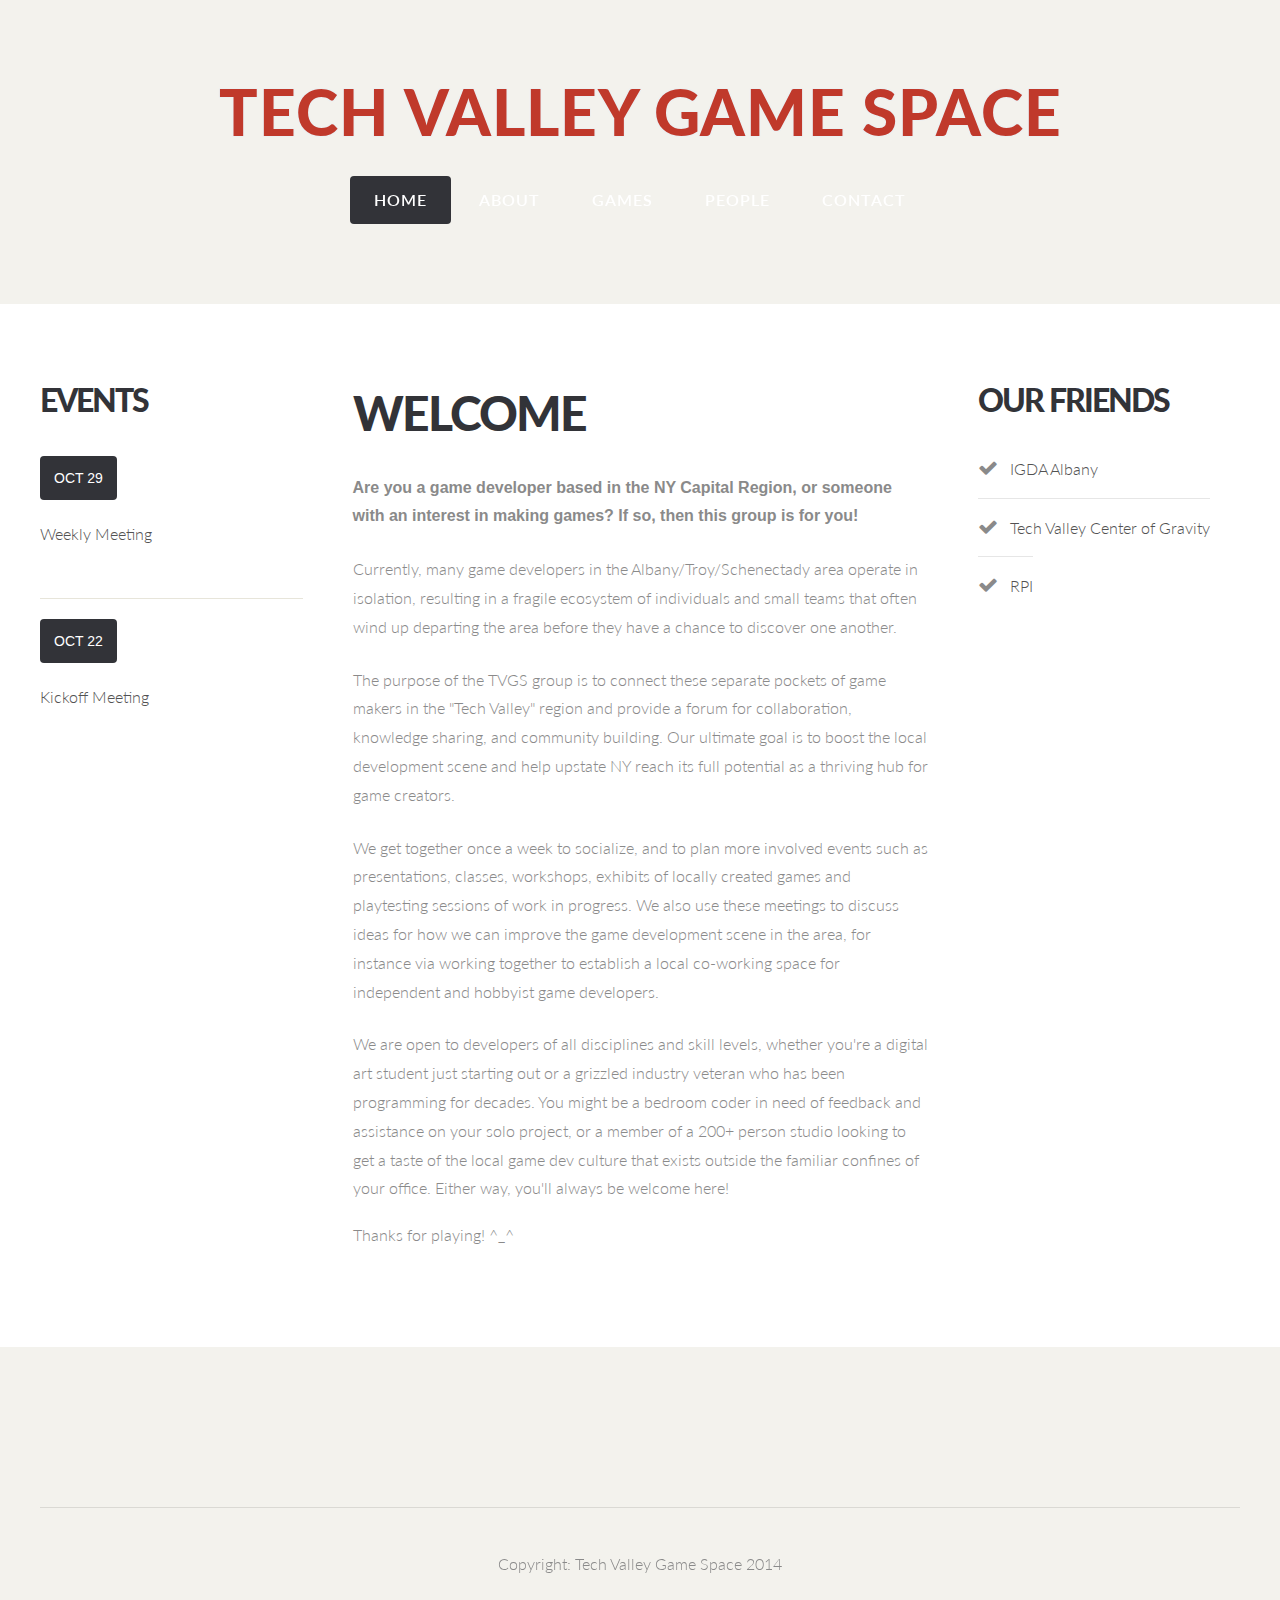
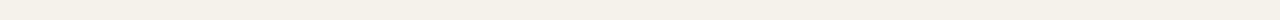
==== Site/index.html @ 9bb086b7 "First initial design css files added basic js scripts" ====
<!DOCTYPE HTML>
<html>
	<head>
		<title>Tech Valley Game Space</title>
		<meta http-equiv="content-type" content="text/html; charset=utf-8" />
		<meta name="description" content="" />
		<meta name="keywords" content="" />
		<link href='http://fonts.googleapis.com/css?family=Lato:300,400,700,900' rel='stylesheet' type='text/css'>
		<!--[if lte IE 8]><script src="js/html5shiv.js"></script><![endif]-->
		<script src="http://ajax.googleapis.com/ajax/libs/jquery/1.11.0/jquery.min.js"></script>
		<script src="js/skel.min.js"></script>
		<script src="js/skel-panels.min.js"></script>
		<script src="js/init.js"></script>
		<noscript>
			<link rel="stylesheet" href="css/skel-noscript.css" />
			<link rel="stylesheet" href="css/style.css" />
		</noscript>
		<!--[if lte IE 8]><link rel="stylesheet" href="css/ie/v8.css" /><![endif]-->
		<!--[if lte IE 9]><link rel="stylesheet" href="css/ie/v9.css" /><![endif]-->
	</head>
	<body class="homepage">
		<div id="wrapper">
			
			<!-- Header -->
			<div id="header">
				<div class="container"> 
					
					<!-- Logo -->
					<div id="logo">
						<h1><a href="#">Tech Valley Game Space</a></h1>
					</div>
					
					<!-- Nav -->
					<nav id="nav">
						<ul>
							<li class="active"><a href="index.html">Home</a></li>
							<li><a href="about.html">About</a></li>
							<li><a href="games.html">Games</a></li>
							<li><a href="people.html">People</a></li>
							<li><a href="contact.html">Contact</a></li>
						</ul>
					</nav>
				</div>
			</div>
			<!-- /Header -->
			
			<div id="page">
				<div class="container">
					<div class="row">
						<div class="3u">
							<section id="sidebar1">
								<header>
									<h2>Events</h2>
								</header>
								<ul class="style3">
									<li class="first">
									
	
										<p class="date"><a href="#">Oct <b>29</b></a></p>
										<p><a href="#">Weekly Meeting</a></p>
									</li>
									<li>
										<p class="date"><a href="#">Oct <b>22</b></a></p>
										<p><a href="#">Kickoff Meeting</a></p>
									</li>
								</ul>
							</section>
						</div>
						<div class="6u skel-cell-important">
							<section id="content" >
								<header>
									<h2>Welcome</h2>
								</header>
								<p class="tag">
								<b>
								Are you a game developer based in the NY Capital Region, or someone with an interest in making games? If so, then this group is for you!
								</b>
								</p>
								<p>
								Currently, many game developers in the Albany/Troy/Schenectady area operate in isolation, resulting in a fragile ecosystem of individuals and small teams that often wind up departing the area before they have a chance to discover one another.
								</p>
								<p>
								The purpose of the TVGS group is to connect these separate pockets of game makers in the "Tech Valley" region and provide a forum for collaboration, knowledge sharing, and community building. Our ultimate goal is to boost the local development scene and help upstate NY reach its full potential as a thriving hub for game creators.
								</p>
								<p>
								We get together once a week to socialize, and to plan more involved events such as presentations, classes, workshops, exhibits of locally created games and playtesting sessions of work in progress. We also use these meetings to discuss ideas for how we can improve the game development scene in the area, for instance via working together to establish a local co-working space for independent and hobbyist game developers.
								</p>
								<p>
								We are open to developers of all disciplines and skill levels, whether you're a digital art student just starting out or a grizzled industry veteran who has been programming for decades. You might be a bedroom coder in need of feedback and assistance on your solo project, or a member of a 200+ person studio looking to get a taste of the local game dev culture that exists outside the familiar confines of your office. Either way, you'll always be welcome here!
								</p>
								<p class="tag">
								<h2>Thanks for playing! ^_^</h2>
								</p>
							</section>
						</div>
						<div class="3u">
							<section id="sidebard2">
								<header>
									<h2>Our Friends</h2>
								</header>
								<ul class="style1">
									<li class="first"><span class="fa fa-check"></span><a href="http://www.igda.org/members/group.aspx?id=121079">IGDA Albany</a></li>
									<li><span class="fa fa-check"></span><a href="http://www.techvalleycenterofgravity.com/">Tech Valley Center of Gravity</a></li>
									<li><span class="fa fa-check"></span><a href="http://www.rpi.edu/">RPI</a></li>

								</ul>
								
							</section>
						</div>
					</div>

				</div>	
			</div>

			<!-- Footer -->
			<div id="footer">
				<div class="container">
					<div class="row">

					</div>
				</div>
			</div>

			<!-- Copyright -->
			<div id="copyright">
				<div class="container">
					Copyright: Tech Valley Game Space 2014
				</div>
			</div>
			
		</div>
	</body>
</html>
---- Site/css/skel-noscript.css ----
/* Resets (http://meyerweb.com/eric/tools/css/reset/ | v2.0 | 20110126 | License: none (public domain)) */

	html,body,div,span,applet,object,iframe,h1,h2,h3,h4,h5,h6,p,blockquote,pre,a,abbr,acronym,address,big,cite,code,del,dfn,em,img,ins,kbd,q,s,samp,small,strike,strong,sub,sup,tt,var,b,u,i,center,dl,dt,dd,ol,ul,li,fieldset,form,label,legend,table,caption,tbody,tfoot,thead,tr,th,td,article,aside,canvas,details,embed,figure,figcaption,footer,header,hgroup,menu,nav,output,ruby,section,summary,time,mark,audio,video{margin:0;padding:0;border:0;font-size:100%;font:inherit;vertical-align:baseline;}article,aside,details,figcaption,figure,footer,header,hgroup,menu,nav,section{display:block;}body{line-height:1;}ol,ul{list-style:none;}blockquote,q{quotes:none;}blockquote:before,blockquote:after,q:before,q:after{content:'';content:none;}table{border-collapse:collapse;border-spacing:0;}body{-webkit-text-size-adjust:none}

/* Box Model */

	*, *:before, *:after {
		-moz-box-sizing: border-box;
		-webkit-box-sizing: border-box;
		-o-box-sizing: border-box;
		-ms-box-sizing: border-box;
		box-sizing: border-box;
	}

/* Container */

	body {
		min-width: 1200px;
	}

	.container {
		width: 1200px;
		margin-left: auto;
		margin-right: auto;
	}

	/* Modifiers */
	
		.container.small {
			width: 900px;
		}

		.container.big {
			width: 100%;
			max-width: 1500px;
			min-width: 1200px;
		}

/* Grid */

	/* Cells */

		.\31 2u { width: 100% }
		.\31 1u { width: 91.6666666667% }
		.\31 0u { width: 83.3333333333% }
		.\39 u { width: 75% }
		.\38 u { width: 66.6666666667% }
		.\37 u { width: 58.3333333333% }
		.\36 u { width: 50% }
		.\35 u { width: 41.6666666667% }
		.\34 u { width: 33.3333333333% }
		.\33 u { width: 25% }
		.\32 u { width: 16.6666666667% }
		.\31 u { width: 8.3333333333% }
		.\-11u { margin-left: 91.6666666667% }
		.\-10u { margin-left: 83.3333333333% }
		.\-9u { margin-left: 75% }
		.\-8u { margin-left: 66.6666666667% }
		.\-7u { margin-left: 58.3333333333% }
		.\-6u { margin-left: 50% }
		.\-5u { margin-left: 41.6666666667% }
		.\-4u { margin-left: 33.3333333333% }
		.\-3u { margin-left: 25% }
		.\-2u { margin-left: 16.6666666667% }
		.\-1u { margin-left: 8.3333333333% }

		.row > * {
			padding: 50px 0 0 50px;
			float: left;
			-moz-box-sizing: border-box;
			-webkit-box-sizing: border-box;
			-o-box-sizing: border-box;
			-ms-box-sizing: border-box;
			box-sizing: border-box;
		}

		.row + .row > * {
			padding-top: 50px;
		}

		.row {
			margin-left: -50px;
		}

	/* Rows */

		.row:after {
			content: '';
			display: block;
			clear: both;
			height: 0;
		}

		.row:first-child > * {
			padding-top: 0;
		}

		.row > * {
			padding-top: 0;
		}

		/* Modifiers */

			/* Flush */

				.row.flush {
					margin-left: 0;
				}

				.row.flush > * {
					padding: 0 !important;
				}

			/* Quarter */

				.row.quarter > * {
					padding: 12.5px 0 0 12.5px;
				}

				.row.quarter + .row.quarter > * {
					padding-top: 12.5px;
				}

				.row.quarter {
					margin-left: -12.5px;
				}

			/* Half */

				.row.half > * {
					padding: 25px 0 0 25px;
				}

				.row.half + .row.half > * {
					padding-top: 25px;
				}

				.row.half {
					margin-left: -25px;
				}

			/* One and (a) Half */

				.row.oneandhalf > * {
					padding: 75px 0 0 75px;
				}

				.row.oneandhalf + .row.oneandhalf > * {
					padding-top: 75px;
				}

				.row.oneandhalf {
					margin-left: -75px;
				}

			/* Double */

				.row.double > * {
					padding: 100px 0 0 100px;
				}

				.row.double + .row.double > * {
					padding-top: 100px;
				}

				.row.double {
					margin-left: -100px;
				}
---- Site/css/style.css ----
@charset 'UTF-8';
@font-face{font-family:'FontAwesome';src:url('font/fontawesome-webfont.eot?v=4.0.1');src:url('font/fontawesome-webfont.eot?#iefix&v=4.0.1') format('embedded-opentype'),url('font/fontawesome-webfont.woff?v=4.0.1') format('woff'),url('font/fontawesome-webfont.ttf?v=4.0.1') format('truetype'),url('font/fontawesome-webfont.svg?v=4.0.1#fontawesomeregular') format('svg');font-weight:normal;font-style:normal}

/*********************************************************************************/
/* Basic                                                                         */
/*********************************************************************************/

	body {
		margin: 0px;
		padding: 0px;
		background: #f3f2ed;
		font-family: 'Lato', sans-serif;
		font-size: 12pt;
		font-weight: 300;
		color: #8A8A8A;
	}

	h1, h2, h3 {
		margin: 0px;
		padding: 0px;
		font-weight: 300;
	}

	p {
		margin-bottom: 1.5em;
		line-height: 180%;
	}

	a {
		color: #D1551F;
	}

	strong {
		font-weight: 700;
		color: #2A2A2A;
	}

	/* Images */

		.image
		{
			display: inline-block;
		}
		
			.image img
			{
				display: block;
				width: 100%;
			}

			.image.featured
			{
				display: block;
				width: 100%;
				margin: 0 0 2em 0;
			}
			
			.image.full
			{
				display: block;
				width: 100%;
				margin: 0 0 2em 0;
			}
			
			.image.left
			{
				float: left;
				margin: 0 2em 2em 0;
			}
			
			.image.centered
			{
				display: block;
				margin: 0 0 2em 0;
			}

				.image.centered img
				{
					margin: 0 auto;
					width: auto;
				}


	header
	{
		margin-bottom: 2.5em;
	}

	header h2
	{
		letter-spacing: -2px;
		text-transform: uppercase;
		font-weight: 900;
		font-size: 2em;
		color: #323338;
	}

	header .byline
	{
	}
	
/*********************************************************************************/
/* Icons                                                                         */
/* Powered by Font Awesome by Dave Gandy | http://fontawesome.io                 */
/* Licensed under the SIL OFL 1.1 (font), MIT (CSS)                              */
/*********************************************************************************/

	.fa
	{
		text-decoration: none;
	}

		.fa.solo
		{
		}
		
			.fa.solo span
			{
				display: none;
			}

		.fa:before
		{
			display:inline-block;
			font-family: FontAwesome;
			font-size: 1.25em;
			text-decoration: none;
			font-style: normal;
			font-weight: normal;
			line-height: 1;
			-webkit-font-smoothing:antialiased;
			-moz-osx-font-smoothing:grayscale;
		}

		.fa-lg{font-size:1.3333333333333333em;line-height:.75em;vertical-align:-15%}
		.fa-2x{font-size:2em}
		.fa-3x{font-size:3em}
		.fa-4x{font-size:4em}
		.fa-5x{font-size:5em}
		.fa-fw{width:1.2857142857142858em;text-align:center}
		.fa-ul{padding-left:0;margin-left:2.142857142857143em;list-style-type:none}.fa-ul>li{position:relative}
		.fa-li{position:absolute;left:-2.142857142857143em;width:2.142857142857143em;top:.14285714285714285em;text-align:center}.fa-li.fa-lg{left:-1.8571428571428572em}
		.fa-border{padding:.2em .25em .15em;border:solid .08em #eee;border-radius:.1em}
		.pull-right{float:right}
		.pull-left{float:left}
		.fa.pull-left{margin-right:.3em}
		.fa.pull-right{margin-left:.3em}
		.fa-spin{-webkit-animation:spin 2s infinite linear;-moz-animation:spin 2s infinite linear;-o-animation:spin 2s infinite linear;animation:spin 2s infinite linear}
		@-moz-keyframes spin{0%{-moz-transform:rotate(0deg)} 100%{-moz-transform:rotate(359deg)}}@-webkit-keyframes spin{0%{-webkit-transform:rotate(0deg)} 100%{-webkit-transform:rotate(359deg)}}@-o-keyframes spin{0%{-o-transform:rotate(0deg)} 100%{-o-transform:rotate(359deg)}}@-ms-keyframes spin{0%{-ms-transform:rotate(0deg)} 100%{-ms-transform:rotate(359deg)}}@keyframes spin{0%{transform:rotate(0deg)} 100%{transform:rotate(359deg)}}.fa-rotate-90{filter:progid:DXImageTransform.Microsoft.BasicImage(rotation=1);-webkit-transform:rotate(90deg);-moz-transform:rotate(90deg);-ms-transform:rotate(90deg);-o-transform:rotate(90deg);transform:rotate(90deg)}
		.fa-rotate-180{filter:progid:DXImageTransform.Microsoft.BasicImage(rotation=2);-webkit-transform:rotate(180deg);-moz-transform:rotate(180deg);-ms-transform:rotate(180deg);-o-transform:rotate(180deg);transform:rotate(180deg)}
		.fa-rotate-270{filter:progid:DXImageTransform.Microsoft.BasicImage(rotation=3);-webkit-transform:rotate(270deg);-moz-transform:rotate(270deg);-ms-transform:rotate(270deg);-o-transform:rotate(270deg);transform:rotate(270deg)}
		.fa-flip-horizontal{filter:progid:DXImageTransform.Microsoft.BasicImage(rotation=0, mirror=1);-webkit-transform:scale(-1, 1);-moz-transform:scale(-1, 1);-ms-transform:scale(-1, 1);-o-transform:scale(-1, 1);transform:scale(-1, 1)}
		.fa-flip-vertical{filter:progid:DXImageTransform.Microsoft.BasicImage(rotation=2, mirror=1);-webkit-transform:scale(1, -1);-moz-transform:scale(1, -1);-ms-transform:scale(1, -1);-o-transform:scale(1, -1);transform:scale(1, -1)}
		.fa-stack{position:relative;display:inline-block;width:2em;height:2em;line-height:2em;vertical-align:middle}
		.fa-stack-1x,.fa-stack-2x{position:absolute;left:0;width:100%;text-align:center}
		.fa-stack-1x{line-height:inherit}
		.fa-stack-2x{font-size:2em}
		.fa-inverse{color:#fff}
		.fa-glass:before{content:"\f000"}
		.fa-music:before{content:"\f001"}
		.fa-search:before{content:"\f002"}
		.fa-envelope-o:before{content:"\f003"}
		.fa-heart:before{content:"\f004"}
		.fa-star:before{content:"\f005"}
		.fa-star-o:before{content:"\f006"}
		.fa-user:before{content:"\f007"}
		.fa-film:before{content:"\f008"}
		.fa-th-large:before{content:"\f009"}
		.fa-th:before{content:"\f00a"}
		.fa-th-list:before{content:"\f00b"}
		.fa-check:before{content:"\f00c"}
		.fa-times:before{content:"\f00d"}
		.fa-search-plus:before{content:"\f00e"}
		.fa-search-minus:before{content:"\f010"}
		.fa-power-off:before{content:"\f011"}
		.fa-signal:before{content:"\f012"}
		.fa-gear:before,.fa-cog:before{content:"\f013"}
		.fa-trash-o:before{content:"\f014"}
		.fa-home:before{content:"\f015"}
		.fa-file-o:before{content:"\f016"}
		.fa-clock-o:before{content:"\f017"}
		.fa-road:before{content:"\f018"}
		.fa-download:before{content:"\f019"}
		.fa-arrow-circle-o-down:before{content:"\f01a"}
		.fa-arrow-circle-o-up:before{content:"\f01b"}
		.fa-inbox:before{content:"\f01c"}
		.fa-play-circle-o:before{content:"\f01d"}
		.fa-rotate-right:before,.fa-repeat:before{content:"\f01e"}
		.fa-refresh:before{content:"\f021"}
		.fa-list-alt:before{content:"\f022"}
		.fa-lock:before{content:"\f023"}
		.fa-flag:before{content:"\f024"}
		.fa-headphones:before{content:"\f025"}
		.fa-volume-off:before{content:"\f026"}
		.fa-volume-down:before{content:"\f027"}
		.fa-volume-up:before{content:"\f028"}
		.fa-qrcode:before{content:"\f029"}
		.fa-barcode:before{content:"\f02a"}
		.fa-tag:before{content:"\f02b"}
		.fa-tags:before{content:"\f02c"}
		.fa-book:before{content:"\f02d"}
		.fa-bookmark:before{content:"\f02e"}
		.fa-print:before{content:"\f02f"}
		.fa-camera:before{content:"\f030"}
		.fa-font:before{content:"\f031"}
		.fa-bold:before{content:"\f032"}
		.fa-italic:before{content:"\f033"}
		.fa-text-height:before{content:"\f034"}
		.fa-text-width:before{content:"\f035"}
		.fa-align-left:before{content:"\f036"}
		.fa-align-center:before{content:"\f037"}
		.fa-align-right:before{content:"\f038"}
		.fa-align-justify:before{content:"\f039"}
		.fa-list:before{content:"\f03a"}
		.fa-dedent:before,.fa-outdent:before{content:"\f03b"}
		.fa-indent:before{content:"\f03c"}
		.fa-video-camera:before{content:"\f03d"}
		.fa-picture-o:before{content:"\f03e"}
		.fa-pencil:before{content:"\f040"}
		.fa-map-marker:before{content:"\f041"}
		.fa-adjust:before{content:"\f042"}
		.fa-tint:before{content:"\f043"}
		.fa-edit:before,.fa-pencil-square-o:before{content:"\f044"}
		.fa-share-square-o:before{content:"\f045"}
		.fa-check-square-o:before{content:"\f046"}
		.fa-move:before{content:"\f047"}
		.fa-step-backward:before{content:"\f048"}
		.fa-fast-backward:before{content:"\f049"}
		.fa-backward:before{content:"\f04a"}
		.fa-play:before{content:"\f04b"}
		.fa-pause:before{content:"\f04c"}
		.fa-stop:before{content:"\f04d"}
		.fa-forward:before{content:"\f04e"}
		.fa-fast-forward:before{content:"\f050"}
		.fa-step-forward:before{content:"\f051"}
		.fa-eject:before{content:"\f052"}
		.fa-chevron-left:before{content:"\f053"}
		.fa-chevron-right:before{content:"\f054"}
		.fa-plus-circle:before{content:"\f055"}
		.fa-minus-circle:before{content:"\f056"}
		.fa-times-circle:before{content:"\f057"}
		.fa-check-circle:before{content:"\f058"}
		.fa-question-circle:before{content:"\f059"}
		.fa-info-circle:before{content:"\f05a"}
		.fa-crosshairs:before{content:"\f05b"}
		.fa-times-circle-o:before{content:"\f05c"}
		.fa-check-circle-o:before{content:"\f05d"}
		.fa-ban:before{content:"\f05e"}
		.fa-arrow-left:before{content:"\f060"}
		.fa-arrow-right:before{content:"\f061"}
		.fa-arrow-up:before{content:"\f062"}
		.fa-arrow-down:before{content:"\f063"}
		.fa-mail-forward:before,.fa-share:before{content:"\f064"}
		.fa-resize-full:before{content:"\f065"}
		.fa-resize-small:before{content:"\f066"}
		.fa-plus:before{content:"\f067"}
		.fa-minus:before{content:"\f068"}
		.fa-asterisk:before{content:"\f069"}
		.fa-exclamation-circle:before{content:"\f06a"}
		.fa-gift:before{content:"\f06b"}
		.fa-leaf:before{content:"\f06c"}
		.fa-fire:before{content:"\f06d"}
		.fa-eye:before{content:"\f06e"}
		.fa-eye-slash:before{content:"\f070"}
		.fa-warning:before,.fa-exclamation-triangle:before{content:"\f071"}
		.fa-plane:before{content:"\f072"}
		.fa-calendar:before{content:"\f073"}
		.fa-random:before{content:"\f074"}
		.fa-comment:before{content:"\f075"}
		.fa-magnet:before{content:"\f076"}
		.fa-chevron-up:before{content:"\f077"}
		.fa-chevron-down:before{content:"\f078"}
		.fa-retweet:before{content:"\f079"}
		.fa-shopping-cart:before{content:"\f07a"}
		.fa-folder:before{content:"\f07b"}
		.fa-folder-open:before{content:"\f07c"}
		.fa-resize-vertical:before{content:"\f07d"}
		.fa-resize-horizontal:before{content:"\f07e"}
		.fa-bar-chart-o:before{content:"\f080"}
		.fa-twitter-square:before{content:"\f081"}
		.fa-facebook-square:before{content:"\f082"}
		.fa-camera-retro:before{content:"\f083"}
		.fa-key:before{content:"\f084"}
		.fa-gears:before,.fa-cogs:before{content:"\f085"}
		.fa-comments:before{content:"\f086"}
		.fa-thumbs-o-up:before{content:"\f087"}
		.fa-thumbs-o-down:before{content:"\f088"}
		.fa-star-half:before{content:"\f089"}
		.fa-heart-o:before{content:"\f08a"}
		.fa-sign-out:before{content:"\f08b"}
		.fa-linkedin-square:before{content:"\f08c"}
		.fa-thumb-tack:before{content:"\f08d"}
		.fa-external-link:before{content:"\f08e"}
		.fa-sign-in:before{content:"\f090"}
		.fa-trophy:before{content:"\f091"}
		.fa-github-square:before{content:"\f092"}
		.fa-upload:before{content:"\f093"}
		.fa-lemon-o:before{content:"\f094"}
		.fa-phone:before{content:"\f095"}
		.fa-square-o:before{content:"\f096"}
		.fa-bookmark-o:before{content:"\f097"}
		.fa-phone-square:before{content:"\f098"}
		.fa-twitter:before{content:"\f099"}
		.fa-facebook:before{content:"\f09a"}
		.fa-github:before{content:"\f09b"}
		.fa-unlock:before{content:"\f09c"}
		.fa-credit-card:before{content:"\f09d"}
		.fa-rss:before{content:"\f09e"}
		.fa-hdd-o:before{content:"\f0a0"}
		.fa-bullhorn:before{content:"\f0a1"}
		.fa-bell:before{content:"\f0f3"}
		.fa-certificate:before{content:"\f0a3"}
		.fa-hand-o-right:before{content:"\f0a4"}
		.fa-hand-o-left:before{content:"\f0a5"}
		.fa-hand-o-up:before{content:"\f0a6"}
		.fa-hand-o-down:before{content:"\f0a7"}
		.fa-arrow-circle-left:before{content:"\f0a8"}
		.fa-arrow-circle-right:before{content:"\f0a9"}
		.fa-arrow-circle-up:before{content:"\f0aa"}
		.fa-arrow-circle-down:before{content:"\f0ab"}
		.fa-globe:before{content:"\f0ac"}
		.fa-wrench:before{content:"\f0ad"}
		.fa-tasks:before{content:"\f0ae"}
		.fa-filter:before{content:"\f0b0"}
		.fa-briefcase:before{content:"\f0b1"}
		.fa-fullscreen:before{content:"\f0b2"}
		.fa-group:before{content:"\f0c0"}
		.fa-chain:before,.fa-link:before{content:"\f0c1"}
		.fa-cloud:before{content:"\f0c2"}
		.fa-flask:before{content:"\f0c3"}
		.fa-cut:before,.fa-scissors:before{content:"\f0c4"}
		.fa-copy:before,.fa-files-o:before{content:"\f0c5"}
		.fa-paperclip:before{content:"\f0c6"}
		.fa-save:before,.fa-floppy-o:before{content:"\f0c7"}
		.fa-square:before{content:"\f0c8"}
		.fa-reorder:before{content:"\f0c9"}
		.fa-list-ul:before{content:"\f0ca"}
		.fa-list-ol:before{content:"\f0cb"}
		.fa-strikethrough:before{content:"\f0cc"}
		.fa-underline:before{content:"\f0cd"}
		.fa-table:before{content:"\f0ce"}
		.fa-magic:before{content:"\f0d0"}
		.fa-truck:before{content:"\f0d1"}
		.fa-pinterest:before{content:"\f0d2"}
		.fa-pinterest-square:before{content:"\f0d3"}
		.fa-google-plus-square:before{content:"\f0d4"}
		.fa-google-plus:before{content:"\f0d5"}
		.fa-money:before{content:"\f0d6"}
		.fa-caret-down:before{content:"\f0d7"}
		.fa-caret-up:before{content:"\f0d8"}
		.fa-caret-left:before{content:"\f0d9"}
		.fa-caret-right:before{content:"\f0da"}
		.fa-columns:before{content:"\f0db"}
		.fa-unsorted:before,.fa-sort:before{content:"\f0dc"}
		.fa-sort-down:before,.fa-sort-asc:before{content:"\f0dd"}
		.fa-sort-up:before,.fa-sort-desc:before{content:"\f0de"}
		.fa-envelope:before{content:"\f0e0"}
		.fa-linkedin:before{content:"\f0e1"}
		.fa-rotate-left:before,.fa-undo:before{content:"\f0e2"}
		.fa-legal:before,.fa-gavel:before{content:"\f0e3"}
		.fa-dashboard:before,.fa-tachometer:before{content:"\f0e4"}
		.fa-comment-o:before{content:"\f0e5"}
		.fa-comments-o:before{content:"\f0e6"}
		.fa-flash:before,.fa-bolt:before{content:"\f0e7"}
		.fa-sitemap:before{content:"\f0e8"}
		.fa-umbrella:before{content:"\f0e9"}
		.fa-paste:before,.fa-clipboard:before{content:"\f0ea"}
		.fa-lightbulb-o:before{content:"\f0eb"}
		.fa-exchange:before{content:"\f0ec"}
		.fa-cloud-download:before{content:"\f0ed"}
		.fa-cloud-upload:before{content:"\f0ee"}
		.fa-user-md:before{content:"\f0f0"}
		.fa-stethoscope:before{content:"\f0f1"}
		.fa-suitcase:before{content:"\f0f2"}
		.fa-bell-o:before{content:"\f0a2"}
		.fa-coffee:before{content:"\f0f4"}
		.fa-cutlery:before{content:"\f0f5"}
		.fa-file-text-o:before{content:"\f0f6"}
		.fa-building:before{content:"\f0f7"}
		.fa-hospital:before{content:"\f0f8"}
		.fa-ambulance:before{content:"\f0f9"}
		.fa-medkit:before{content:"\f0fa"}
		.fa-fighter-jet:before{content:"\f0fb"}
		.fa-beer:before{content:"\f0fc"}
		.fa-h-square:before{content:"\f0fd"}
		.fa-plus-square:before{content:"\f0fe"}
		.fa-angle-double-left:before{content:"\f100"}
		.fa-angle-double-right:before{content:"\f101"}
		.fa-angle-double-up:before{content:"\f102"}
		.fa-angle-double-down:before{content:"\f103"}
		.fa-angle-left:before{content:"\f104"}
		.fa-angle-right:before{content:"\f105"}
		.fa-angle-up:before{content:"\f106"}
		.fa-angle-down:before{content:"\f107"}
		.fa-desktop:before{content:"\f108"}
		.fa-laptop:before{content:"\f109"}
		.fa-tablet:before{content:"\f10a"}
		.fa-mobile-phone:before,.fa-mobile:before{content:"\f10b"}
		.fa-circle-o:before{content:"\f10c"}
		.fa-quote-left:before{content:"\f10d"}
		.fa-quote-right:before{content:"\f10e"}
		.fa-spinner:before{content:"\f110"}
		.fa-circle:before{content:"\f111"}
		.fa-mail-reply:before,.fa-reply:before{content:"\f112"}
		.fa-github-alt:before{content:"\f113"}
		.fa-folder-o:before{content:"\f114"}
		.fa-folder-open-o:before{content:"\f115"}
		.fa-expand-o:before{content:"\f116"}
		.fa-collapse-o:before{content:"\f117"}
		.fa-smile-o:before{content:"\f118"}
		.fa-frown-o:before{content:"\f119"}
		.fa-meh-o:before{content:"\f11a"}
		.fa-gamepad:before{content:"\f11b"}
		.fa-keyboard-o:before{content:"\f11c"}
		.fa-flag-o:before{content:"\f11d"}
		.fa-flag-checkered:before{content:"\f11e"}
		.fa-terminal:before{content:"\f120"}
		.fa-code:before{content:"\f121"}
		.fa-reply-all:before{content:"\f122"}
		.fa-mail-reply-all:before{content:"\f122"}
		.fa-star-half-empty:before,.fa-star-half-full:before,.fa-star-half-o:before{content:"\f123"}
		.fa-location-arrow:before{content:"\f124"}
		.fa-crop:before{content:"\f125"}
		.fa-code-fork:before{content:"\f126"}
		.fa-unlink:before,.fa-chain-broken:before{content:"\f127"}
		.fa-question:before{content:"\f128"}
		.fa-info:before{content:"\f129"}
		.fa-exclamation:before{content:"\f12a"}
		.fa-superscript:before{content:"\f12b"}
		.fa-subscript:before{content:"\f12c"}
		.fa-eraser:before{content:"\f12d"}
		.fa-puzzle-piece:before{content:"\f12e"}
		.fa-microphone:before{content:"\f130"}
		.fa-microphone-slash:before{content:"\f131"}
		.fa-shield:before{content:"\f132"}
		.fa-calendar-o:before{content:"\f133"}
		.fa-fire-extinguisher:before{content:"\f134"}
		.fa-rocket:before{content:"\f135"}
		.fa-maxcdn:before{content:"\f136"}
		.fa-chevron-circle-left:before{content:"\f137"}
		.fa-chevron-circle-right:before{content:"\f138"}
		.fa-chevron-circle-up:before{content:"\f139"}
		.fa-chevron-circle-down:before{content:"\f13a"}
		.fa-html5:before{content:"\f13b"}
		.fa-css3:before{content:"\f13c"}
		.fa-anchor:before{content:"\f13d"}
		.fa-unlock-o:before{content:"\f13e"}
		.fa-bullseye:before{content:"\f140"}
		.fa-ellipsis-horizontal:before{content:"\f141"}
		.fa-ellipsis-vertical:before{content:"\f142"}
		.fa-rss-square:before{content:"\f143"}
		.fa-play-circle:before{content:"\f144"}
		.fa-ticket:before{content:"\f145"}
		.fa-minus-square:before{content:"\f146"}
		.fa-minus-square-o:before{content:"\f147"}
		.fa-level-up:before{content:"\f148"}
		.fa-level-down:before{content:"\f149"}
		.fa-check-square:before{content:"\f14a"}
		.fa-pencil-square:before{content:"\f14b"}
		.fa-external-link-square:before{content:"\f14c"}
		.fa-share-square:before{content:"\f14d"}
		.fa-compass:before{content:"\f14e"}
		.fa-toggle-down:before,.fa-caret-square-o-down:before{content:"\f150"}
		.fa-toggle-up:before,.fa-caret-square-o-up:before{content:"\f151"}
		.fa-toggle-right:before,.fa-caret-square-o-right:before{content:"\f152"}
		.fa-euro:before,.fa-eur:before{content:"\f153"}
		.fa-gbp:before{content:"\f154"}
		.fa-dollar:before,.fa-usd:before{content:"\f155"}
		.fa-rupee:before,.fa-inr:before{content:"\f156"}
		.fa-cny:before,.fa-rmb:before,.fa-yen:before,.fa-jpy:before{content:"\f157"}
		.fa-ruble:before,.fa-rouble:before,.fa-rub:before{content:"\f158"}
		.fa-won:before,.fa-krw:before{content:"\f159"}
		.fa-bitcoin:before,.fa-btc:before{content:"\f15a"}
		.fa-file:before{content:"\f15b"}
		.fa-file-text:before{content:"\f15c"}
		.fa-sort-alpha-asc:before{content:"\f15d"}
		.fa-sort-alpha-desc:before{content:"\f15e"}
		.fa-sort-amount-asc:before{content:"\f160"}
		.fa-sort-amount-desc:before{content:"\f161"}
		.fa-sort-numeric-asc:before{content:"\f162"}
		.fa-sort-numeric-desc:before{content:"\f163"}
		.fa-thumbs-up:before{content:"\f164"}
		.fa-thumbs-down:before{content:"\f165"}
		.fa-youtube-square:before{content:"\f166"}
		.fa-youtube:before{content:"\f167"}
		.fa-xing:before{content:"\f168"}
		.fa-xing-square:before{content:"\f169"}
		.fa-youtube-play:before{content:"\f16a"}
		.fa-dropbox:before{content:"\f16b"}
		.fa-stack-overflow:before{content:"\f16c"}
		.fa-instagram:before{content:"\f16d"}
		.fa-flickr:before{content:"\f16e"}
		.fa-adn:before{content:"\f170"}
		.fa-bitbucket:before{content:"\f171"}
		.fa-bitbucket-square:before{content:"\f172"}
		.fa-tumblr:before{content:"\f173"}
		.fa-tumblr-square:before{content:"\f174"}
		.fa-long-arrow-down:before{content:"\f175"}
		.fa-long-arrow-up:before{content:"\f176"}
		.fa-long-arrow-left:before{content:"\f177"}
		.fa-long-arrow-right:before{content:"\f178"}
		.fa-apple:before{content:"\f179"}
		.fa-windows:before{content:"\f17a"}
		.fa-android:before{content:"\f17b"}
		.fa-linux:before{content:"\f17c"}
		.fa-dribbble:before{content:"\f17d"}
		.fa-skype:before{content:"\f17e"}
		.fa-foursquare:before{content:"\f180"}
		.fa-trello:before{content:"\f181"}
		.fa-female:before{content:"\f182"}
		.fa-male:before{content:"\f183"}
		.fa-gittip:before{content:"\f184"}
		.fa-sun-o:before{content:"\f185"}
		.fa-moon-o:before{content:"\f186"}
		.fa-archive:before{content:"\f187"}
		.fa-bug:before{content:"\f188"}
		.fa-vk:before{content:"\f189"}
		.fa-weibo:before{content:"\f18a"}
		.fa-renren:before{content:"\f18b"}
		.fa-pagelines:before{content:"\f18c"}
		.fa-stack-exchange:before{content:"\f18d"}
		.fa-arrow-circle-o-right:before{content:"\f18e"}
		.fa-arrow-circle-o-left:before{content:"\f190"}
		.fa-toggle-left:before,.fa-caret-square-o-left:before{content:"\f191"}
		.fa-dot-circle-o:before{content:"\f192"}
		.fa-wheelchair:before{content:"\f193"}
		.fa-vimeo-square:before{content:"\f194"}
		.fa-turkish-lira:before,.fa-try:before{content:"\f195"}
	

/** LIST STYLE 1 */

ul.style1 {
	margin: 0px;
	padding: 0px 0px 0px 0px;
	list-style: none;
}

ul.style1 li {
	display: inline-block;
	padding: 1em 0em;
	border-top: 1px solid #E6E6E6;
	line-height: 160%;
}

ul.style1 span
{
	margin-right: 0.75em;
}

ul.style1 a {
	text-decoration: none;
	color: #525252;
}

ul.style1 a:hover {
	text-decoration: underline;
}

ul.style1 .first {
	border-top: none;
	padding-top: 0px;
}

/** LIST STYLE 3 */

ul.style3 {
	margin: 0px;
	padding: 0px;
	list-style: none;
}

ul.style3 li {
	padding: 20px 0px 25px 0px;
	border-top: 1px solid #E7E5DA;
}

ul.style3 a {
	display: block;
	text-decoration: none;
	color: #525252;
}

ul.style3 a:hover {
	text-decoration: underline;
}

ul.style3 .date {
	display: inline-block;
	margin: 0px 0px 20px 0px;
	padding: 1em 1em;
	background: #323338;
	border-radius: 4px;
	line-height: normal;
	text-align: center;
	text-transform: uppercase;
	font-family: 'Abel', sans-serif;
	font-size: 14px;
	color: #FFFFFF;
}

ul.style3 .date b {
}

ul.style3 .date a {
	color: #FFFFFF;
}

ul.style3 .date a:hover {
	text-decoration: none;
}

ul.style3 .first {
	padding-top: 0px;
	border-top: none;
}

/** BUTTON STYLE */

	/* Buttons */
		
		.button
		{
			position: relative;
			display: inline-block;
			margin-top: 2em;
			padding: 1em 1.5em;
			background: #323338;
			border-radius: 4px;
			text-decoration: none;
			text-transform: uppercase;
			font-size: 1.1em;
			color: #FFF;
			-moz-transition: color 0.35s ease-in-out, background-color 0.35s ease-in-out;
			-webkit-transition: color 0.35s ease-in-out, background-color 0.35s ease-in-out;
			-o-transition: color 0.35s ease-in-out, background-color 0.35s ease-in-out;
			-ms-transition: color 0.35s ease-in-out, background-color 0.35s ease-in-out;
			transition: color 0.35s ease-in-out, background-color 0.35s ease-in-out;
			cursor: pointer;
		}

			.button:hover
			{
				background: #1f2023;
				color: #FFF !important;
			}

.button-style {
	margin: 20px 0px 20px 0px;
}

.button-style a {
	padding: 7px 20px 7px 20px;
	background: #CEC3A0;
	border-radius: 5px;
	line-height: normal;
	text-align: center;
	text-transform: uppercase;
	text-decoration: none;
	text-shadow: 1px 1px 1px #8A8B71;
	font-family: 'Abel', sans-serif;
	font-size: 14px;
	color: #FFFFFF;
}

/*********************************************************************************/
/* Header                                                                        */
/*********************************************************************************/

	#header
	{
		position: relative;
		text-align: center;
		background: url(../images/banner.jpg) no-repeat bottom;
		background-size: cover;
	}


	#page {
		padding: 5em 0em;
		background: #FFF
	}
	
	#content header
	{
		margin-bottom: 2em !important;
	}

	#content header h2
	{
		line-height: 1.2em;
		font-size: 3em;
	}

	#content
	{
	}
	
	#footer
	{
		padding: 5em 0em;
	}

	p.tag
	{
	font-weight: 600;
	font-family: 'Abel', sans-serif;
	}
/*********************************************************************************/
/* Copyright                                                                     */
/*********************************************************************************/
	
	#copyright
	{
		position: relative;
		text-align: center;
	}
	
	#copyright .container
	{
		padding: 3em 0em;
		border-top: 1px solid;
		border-color: rgba(0,0,0,.1);
	}
	
	#copyright a
	{
		text-decoration: none;
	}
	
	
	#main
	{
		padding: 5em 0em;
		background: #FFF
	}
---- Site/css/ie/v8.css ----
/*********************************************************************************/
/* Basic                                                                         */
/*********************************************************************************/

	.button
	{
		/*
		
		For elements that use border-radius, add the following:
		
			-ms-behavior: url('css/ie/PIE.htc');

		Note that PIE.htc requires its elements to be relative or absolute:

			position: relative;

		*/
	}
---- Site/css/ie/v9.css ----
/*********************************************************************************/
/* Basic                                                                         */
/*********************************************************************************/
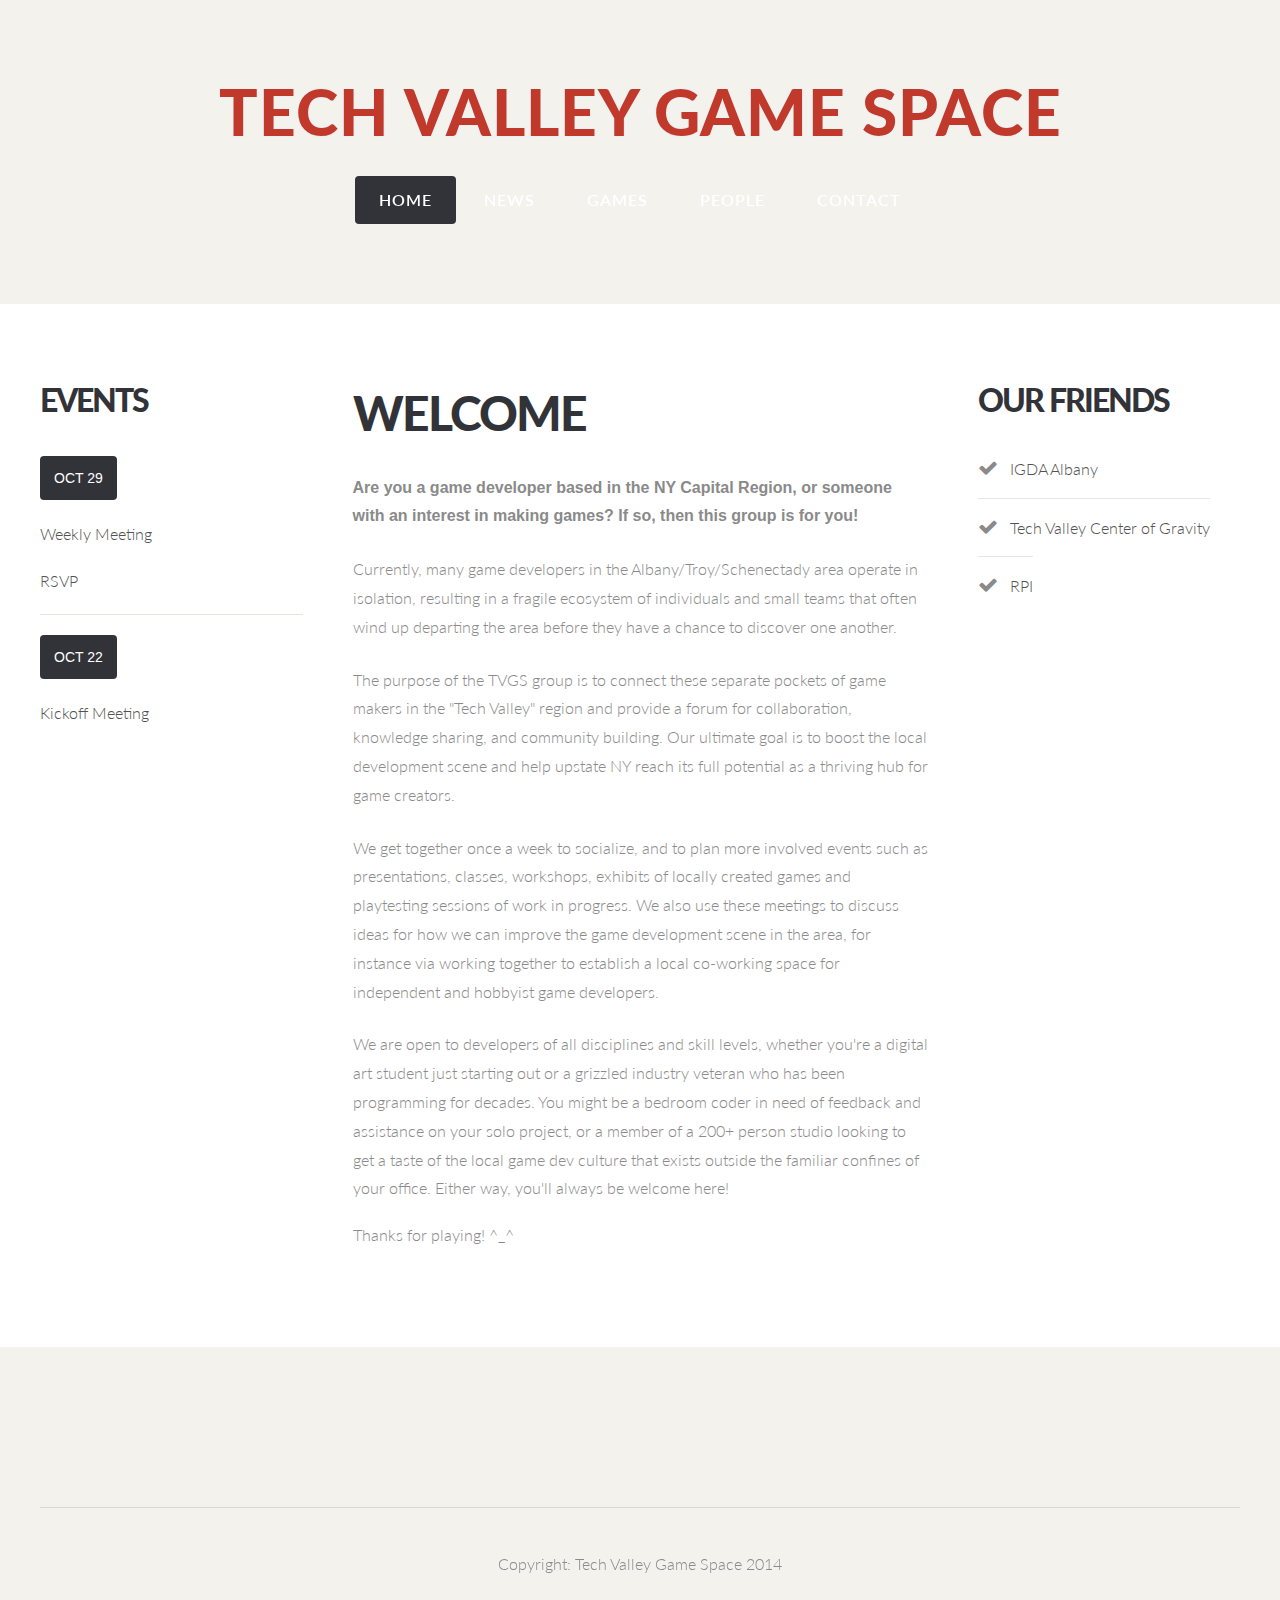
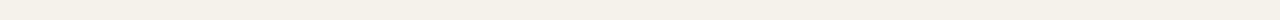
==== commit 11fb5796: "First run at the contact page." ====
--- a/Site/index.html
+++ b/Site/index.html
@@ -34,7 +34,7 @@
 					<nav id="nav">
 						<ul>
 							<li class="active"><a href="index.html">Home</a></li>
-							<li><a href="about.html">About</a></li>
+							<li><a href="news.html">News</a></li>
 							<li><a href="games.html">Games</a></li>
 							<li><a href="people.html">People</a></li>
 							<li><a href="contact.html">Contact</a></li>
@@ -58,6 +58,7 @@
 	
 										<p class="date"><a href="#">Oct <b>29</b></a></p>
 										<p><a href="#">Weekly Meeting</a></p>
+                                        <a href="http://www.meetup.com/Tech-Valley-Game-Space/events/215372582/" data-event="215372582" class="mu-rsvp-btn">RSVP</a>
 									</li>
 									<li>
 										<p class="date"><a href="#">Oct <b>22</b></a></p>
@@ -130,4 +131,8 @@
 			
 		</div>
 	</body>
+
+
+
+<script>!function(d,s,id){var js,fjs=d.getElementsByTagName(s)[0];if(!d.getElementById(id)){js=d.createElement(s); js.id=id;js.async=true;js.src="https://secure.meetup.com/script/577045002335750872971/api/mu.btns.js?id=i61slhbap0snu7qc6lbtb6024r";fjs.parentNode.insertBefore(js,fjs);}}(document,"script","mu-bootjs");</script>
 </html>